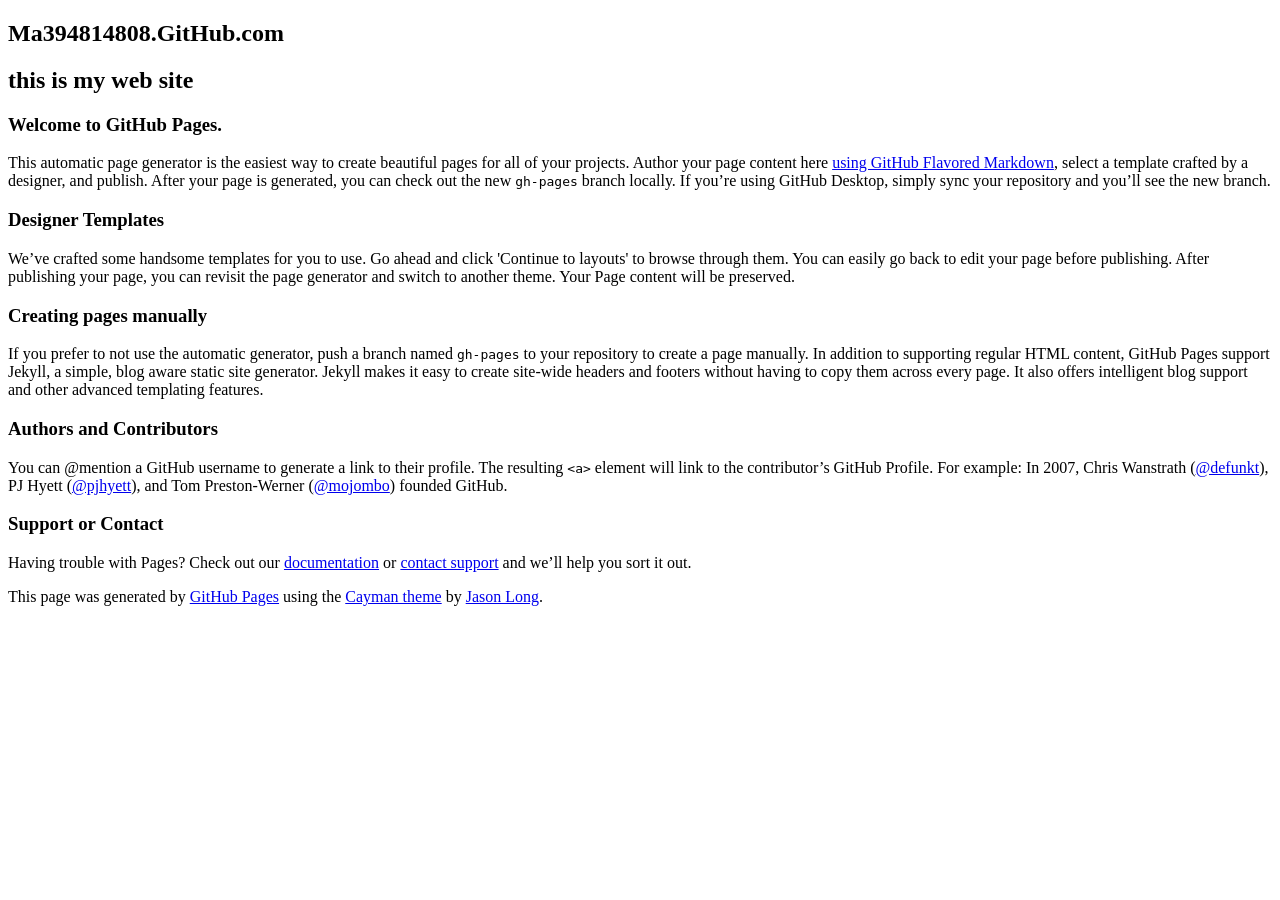
==== index.html @ d3d90aee "Replace master branch with page content via GitHub" ====
<!DOCTYPE html>
<html lang="en-us">
  <head>
    <meta charset="UTF-8">
    <title>Ma394814808.GitHub.com by ma394814808</title>
    <meta name="viewport" content="width=device-width, initial-scale=1">
    <link rel="stylesheet" type="text/css" href="stylesheets/normalize.css" media="screen">
    <link href='https://fonts.googleapis.com/css?family=Open+Sans:400,700' rel='stylesheet' type='text/css'>
    <link rel="stylesheet" type="text/css" href="stylesheets/stylesheet.css" media="screen">
    <link rel="stylesheet" type="text/css" href="stylesheets/github-light.css" media="screen">
  </head>
  <body>
    <section class="page-header">
      <h1 class="project-name">Ma394814808.GitHub.com</h1>
      <h2 class="project-tagline">this is my web site</h2>
    </section>

    <section class="main-content">
      <h3>
<a id="welcome-to-github-pages" class="anchor" href="#welcome-to-github-pages" aria-hidden="true"><span aria-hidden="true" class="octicon octicon-link"></span></a>Welcome to GitHub Pages.</h3>

<p>This automatic page generator is the easiest way to create beautiful pages for all of your projects. Author your page content here <a href="https://guides.github.com/features/mastering-markdown/">using GitHub Flavored Markdown</a>, select a template crafted by a designer, and publish. After your page is generated, you can check out the new <code>gh-pages</code> branch locally. If you’re using GitHub Desktop, simply sync your repository and you’ll see the new branch.</p>

<h3>
<a id="designer-templates" class="anchor" href="#designer-templates" aria-hidden="true"><span aria-hidden="true" class="octicon octicon-link"></span></a>Designer Templates</h3>

<p>We’ve crafted some handsome templates for you to use. Go ahead and click 'Continue to layouts' to browse through them. You can easily go back to edit your page before publishing. After publishing your page, you can revisit the page generator and switch to another theme. Your Page content will be preserved.</p>

<h3>
<a id="creating-pages-manually" class="anchor" href="#creating-pages-manually" aria-hidden="true"><span aria-hidden="true" class="octicon octicon-link"></span></a>Creating pages manually</h3>

<p>If you prefer to not use the automatic generator, push a branch named <code>gh-pages</code> to your repository to create a page manually. In addition to supporting regular HTML content, GitHub Pages support Jekyll, a simple, blog aware static site generator. Jekyll makes it easy to create site-wide headers and footers without having to copy them across every page. It also offers intelligent blog support and other advanced templating features.</p>

<h3>
<a id="authors-and-contributors" class="anchor" href="#authors-and-contributors" aria-hidden="true"><span aria-hidden="true" class="octicon octicon-link"></span></a>Authors and Contributors</h3>

<p>You can @mention a GitHub username to generate a link to their profile. The resulting <code>&lt;a&gt;</code> element will link to the contributor’s GitHub Profile. For example: In 2007, Chris Wanstrath (<a href="https://github.com/defunkt" class="user-mention">@defunkt</a>), PJ Hyett (<a href="https://github.com/pjhyett" class="user-mention">@pjhyett</a>), and Tom Preston-Werner (<a href="https://github.com/mojombo" class="user-mention">@mojombo</a>) founded GitHub.</p>

<h3>
<a id="support-or-contact" class="anchor" href="#support-or-contact" aria-hidden="true"><span aria-hidden="true" class="octicon octicon-link"></span></a>Support or Contact</h3>

<p>Having trouble with Pages? Check out our <a href="https://help.github.com/pages">documentation</a> or <a href="https://github.com/contact">contact support</a> and we’ll help you sort it out.</p>

      <footer class="site-footer">

        <span class="site-footer-credits">This page was generated by <a href="https://pages.github.com">GitHub Pages</a> using the <a href="https://github.com/jasonlong/cayman-theme">Cayman theme</a> by <a href="https://twitter.com/jasonlong">Jason Long</a>.</span>
      </footer>

    </section>

  
  </body>
</html>
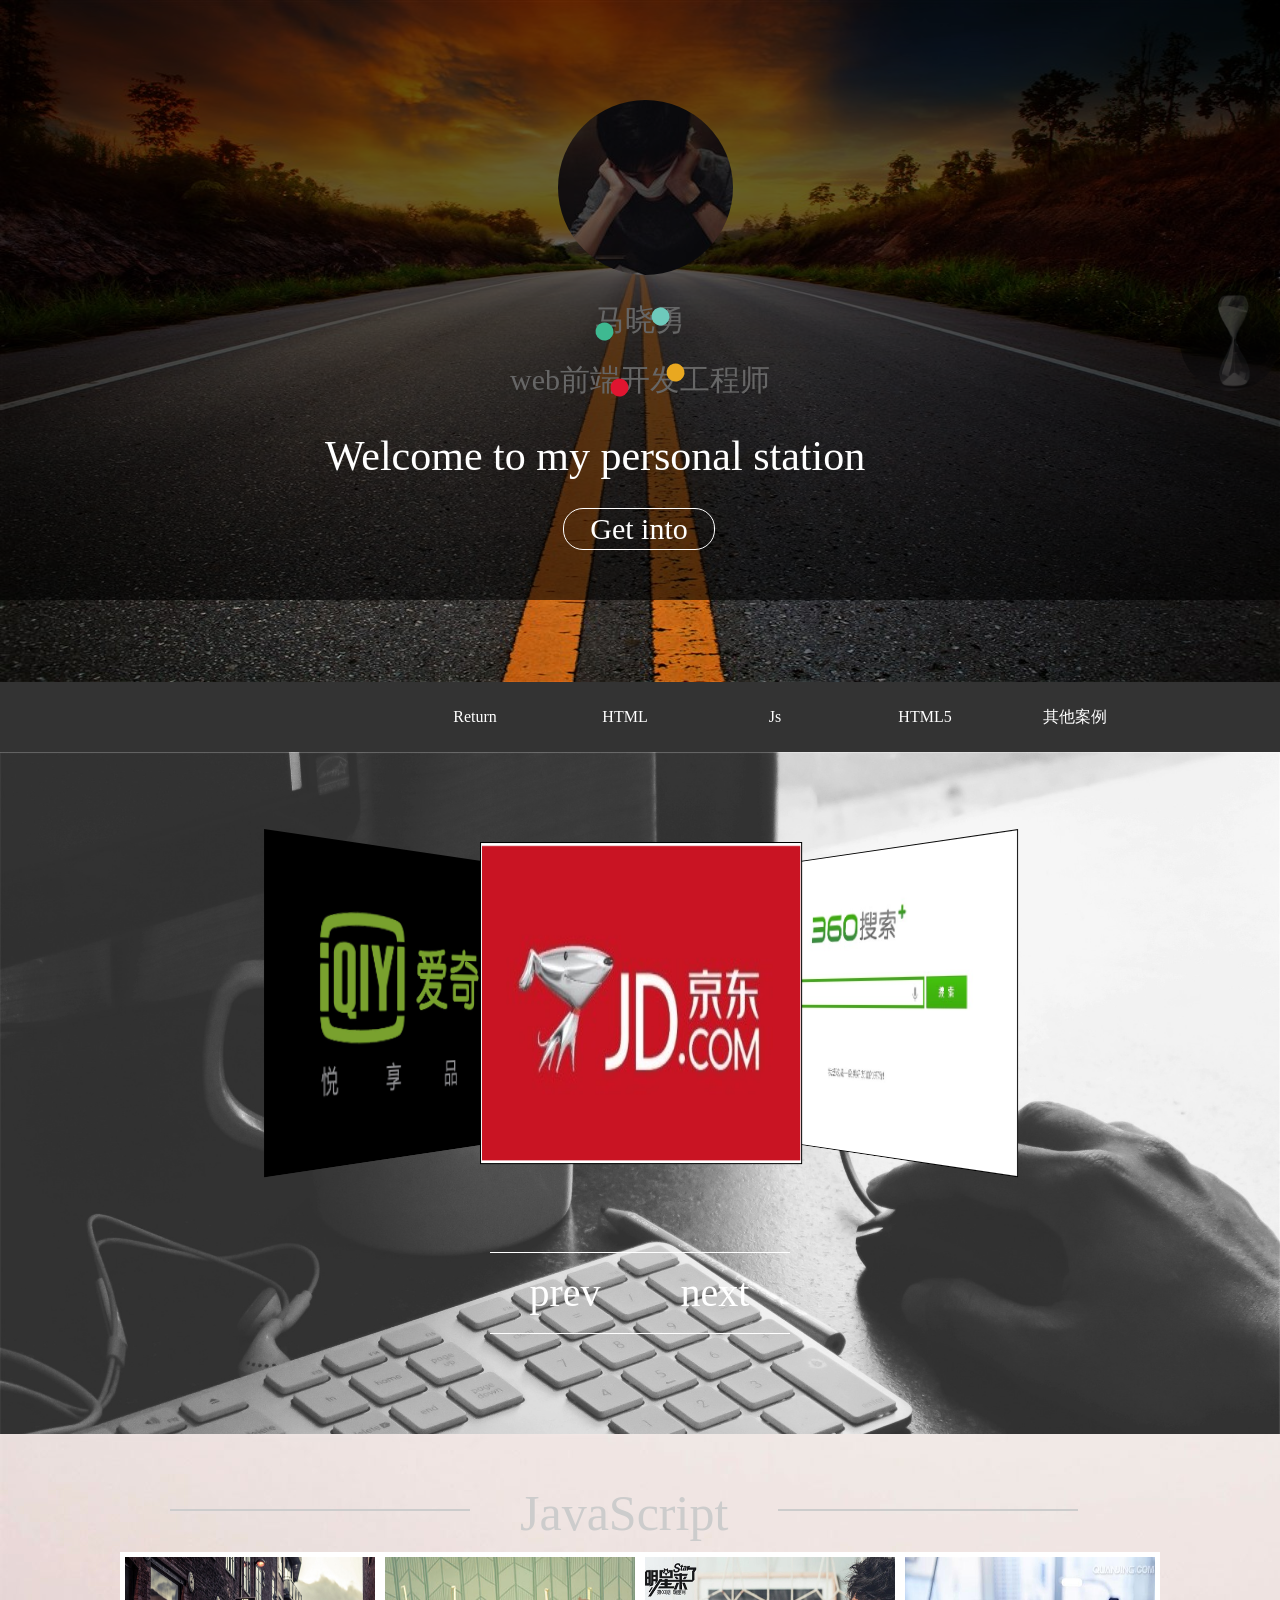
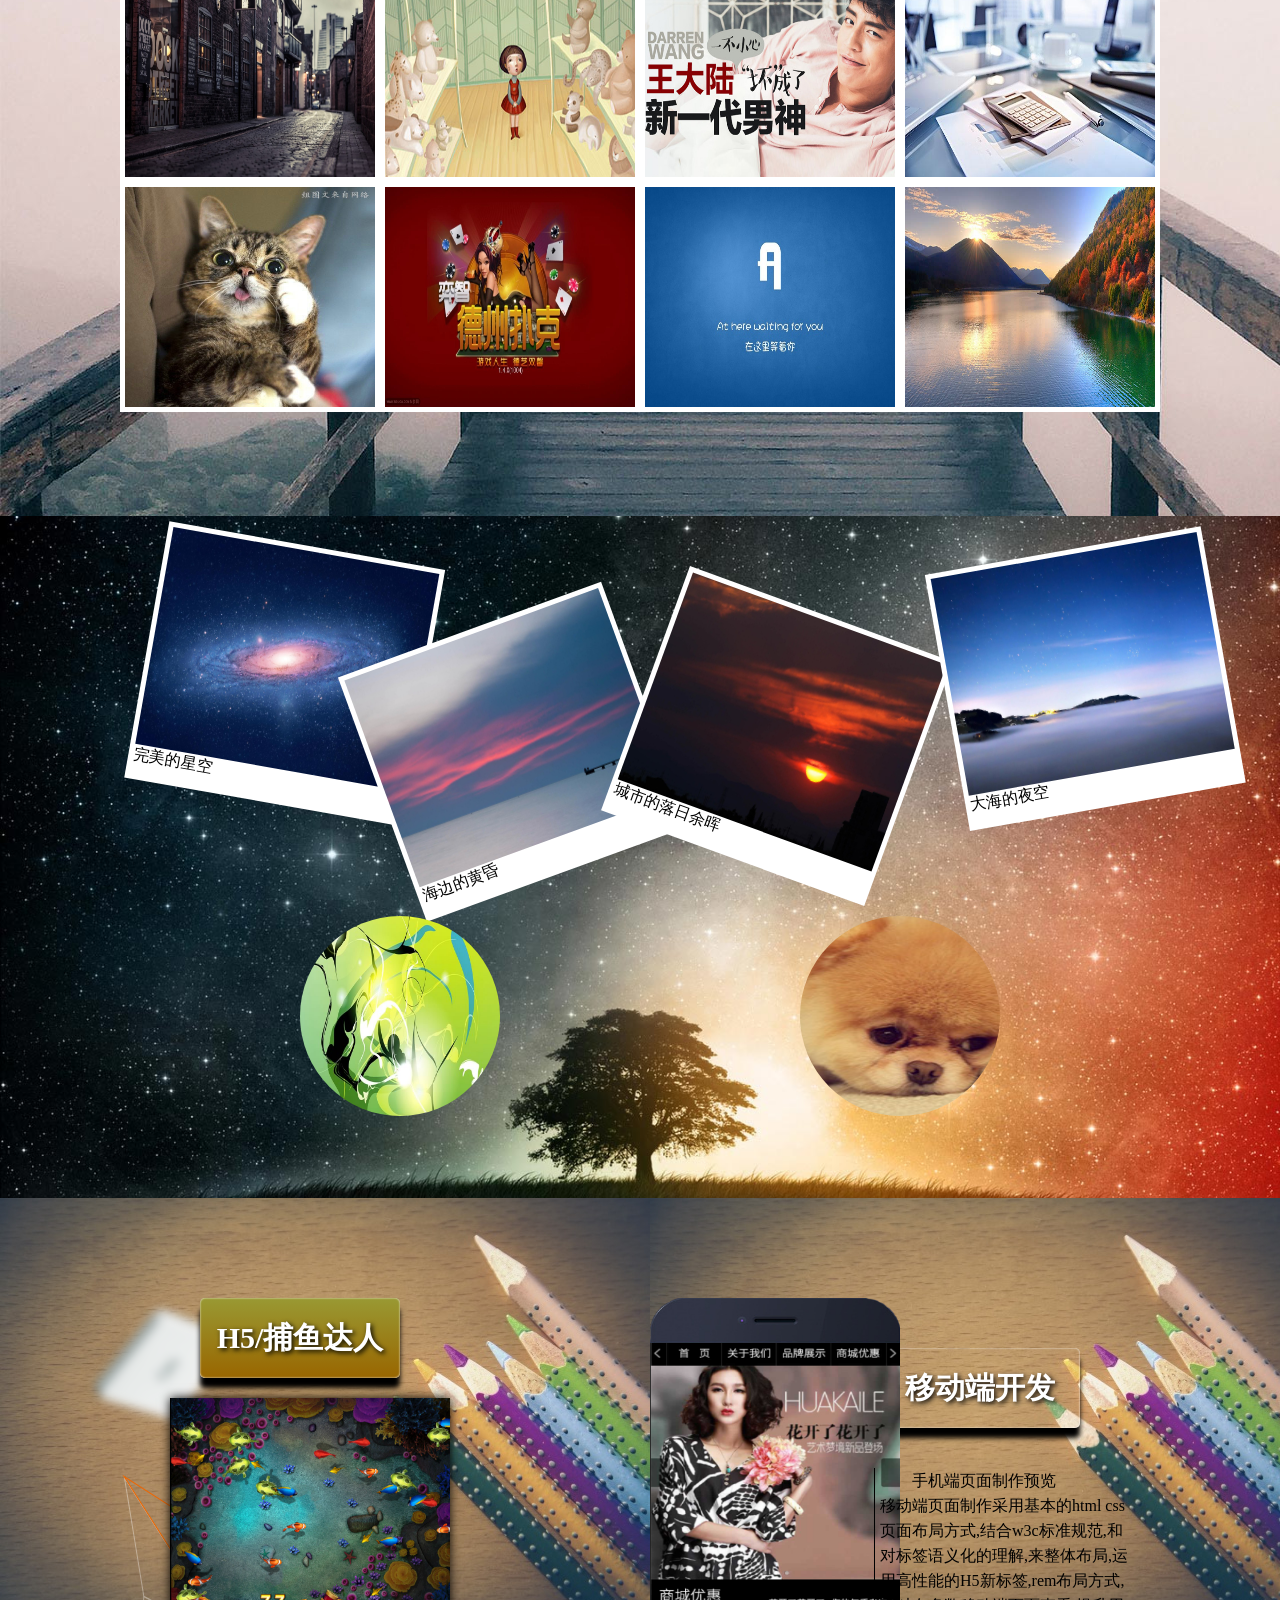
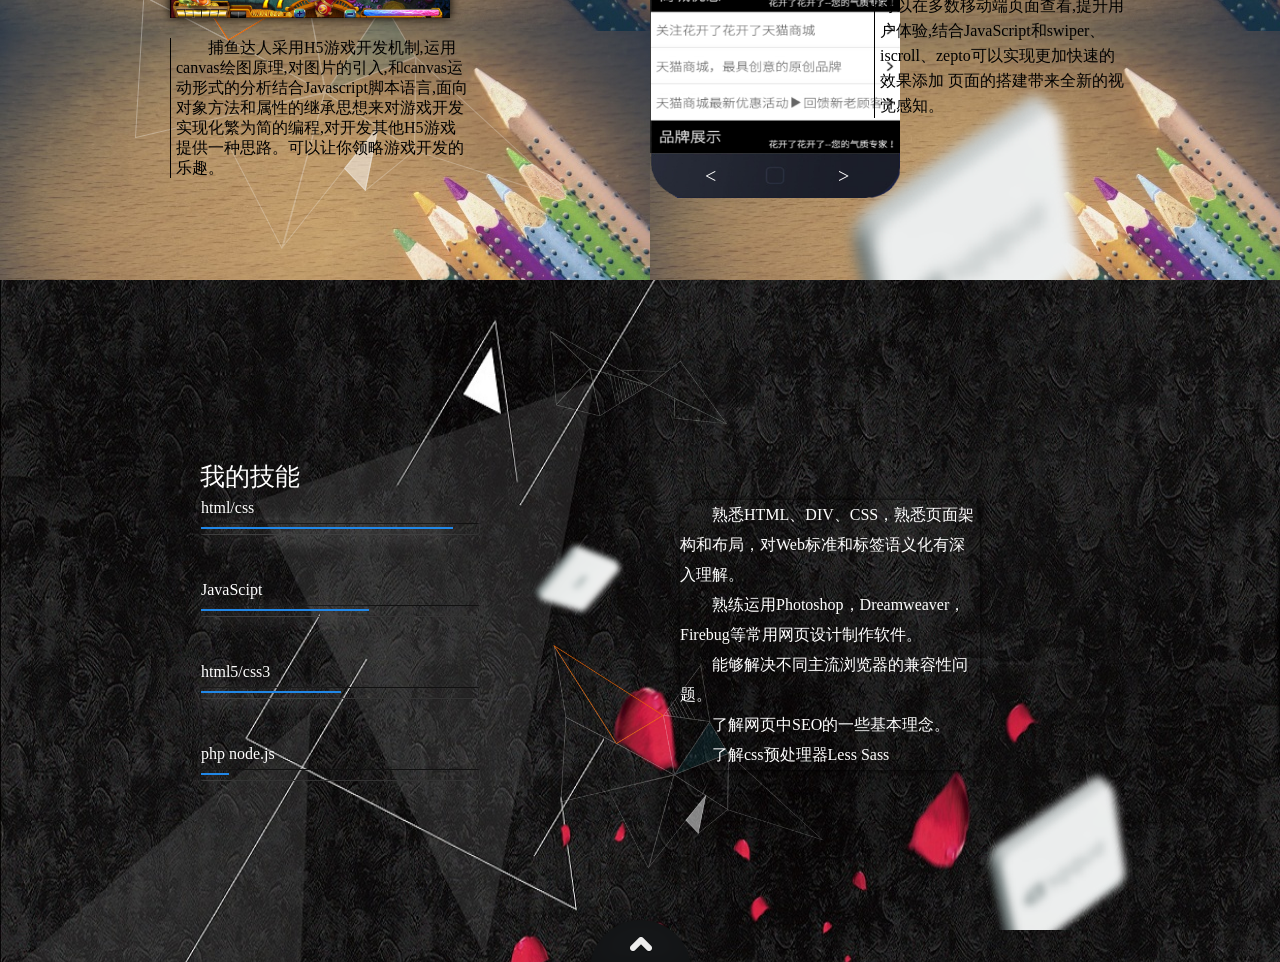
==== commit 451baa53: "index" ====
--- a/index.html
+++ b/index.html
@@ -1,53 +1,301 @@
-<!DOCTYPE html>
-<html lang="en-us">
-  <head>
-    <meta charset="UTF-8">
-    <title>Ma394814808.GitHub.com by ma394814808</title>
-    <meta name="viewport" content="width=device-width, initial-scale=1">
-    <link rel="stylesheet" type="text/css" href="stylesheets/normalize.css" media="screen">
-    <link href='https://fonts.googleapis.com/css?family=Open+Sans:400,700' rel='stylesheet' type='text/css'>
-    <link rel="stylesheet" type="text/css" href="stylesheets/stylesheet.css" media="screen">
-    <link rel="stylesheet" type="text/css" href="stylesheets/github-light.css" media="screen">
-  </head>
-  <body>
-    <section class="page-header">
-      <h1 class="project-name">Ma394814808.GitHub.com</h1>
-      <h2 class="project-tagline">this is my web site</h2>
-    </section>
+<!doctype html>
+<html lang="en">
+<head>
+	<meta charset="UTF-8">
+	<title>Document</title>
+	<link rel="stylesheet" type="text/css" href="css/base.css" />
+	<link rel="stylesheet" type="text/css" href="css/index.css" />
+	<link rel="stylesheet" href="css/animate.css" />
+	<script type="text/javascript" src="js/move.js"></script>
+	<script type="text/javascript" src="js/doMove.js"></script>
+	<script type="text/javascript" src="js/index.js"></script>
+</head>
+<body>
+	<div class="start" id="start">
+		<img src="img/1.jpg" alt="" style="z-index:3" />
+		<img src="img/2.jpg" alt="" style="z-index:2" />
+		<img src="img/3.jpg" alt="" style="z-index:1" />
+		<span class="head_pic animated bounce"></span>
+		<h2 class="name">马晓勇</h2>
+		<p class="jb">web前端开发工程师</p>
+		<div id="time_r">
+			<div id="time_btn"></div>
+			 <div id="tab" class="calendar">
+			    <ul>
+			        <li><h2>1</h2><p>JAN</p></li>
+			        <li><h2>2</h2><p>FER</p></li>
+			        <li><h2>3</h2><p>MAR</p></li>
+			        <li><h2>4</h2><p>APR</p></li>
+			        <li><h2>5</h2><p>MAY</p></li>
+			        <li><h2>6</h2><p>JUN</p></li>
+			        <li><h2>7</h2><p>JUL</p></li>
+			        <li><h2>8</h2><p>AUG</p></li>
+			        <li><h2>9</h2><p>SEP</p></li>
+			        <li><h2>10</h2><p>OCT</p></li>
+			        <li><h2>11</h2><p>NOV</p></li>
+			        <li><h2>12</h2><p>DEC</p></li>
+			    </ul>
+           </div>
+           <div class="clock">
+				<div class="hou"></div>
+				<div class="min"></div>
+				<div class="sec"></div>
+				<div class="cap"></div>
+				<p id="cl_p"></p>
+	      </div>
+		</div>
+	</div>
+	<div id="nav" style="z-index:998;">
+		<div class="nav_a clearfix">
+			<a href="javascript:;">Return</a>
+			<a href="javascript:;">HTML</a>
+			<a href="javascript:;">Js</a>
+			<a href="javascript:;">HTML5</a>
+			<a href="javascript:;">其他案例</a>
+			<a href="javascript:;">个人资料</a>
+		</div>
+	</div>
+	<div id="nav_item"></div>
+	<div class="content">
+		<div class="works">
+			<a href="demo/game/game.html" target="_blank" class="l2">
+				<img src="img/header_main.jpg" />
+				<span></span>
+				<em>游戏页面的简单制作</em>
+			</a>
+			<a href="demo/aiqiyi/aiqiyi.html" target="blank" class="l1">
+				<img src="img/aiqiyi.jpg" />
+				<span></span>
+				<em>爱奇艺静态页面的制作</em>
+			</a>
+			<a href="demo/jd/jd.html" target="blank" class="cur">
+				<img src="img/jd.jpg" />
+				<span></span>
+				<em>京东页面的简单制作</em>
+			</a>
+			<a href="demo/360/360.html"  target="blank" class="r1">
+				<img src="img/360.jpg" />
+				<span></span>
+				<em>360静态页面的制作</em>
+			</a>
+			<a href="demo/oppo/meili.html" target="blank" class="r2">
+				<img src="img/meilishuo.jpg" />
+				<span></span>
+				<em>美丽说页面的简单制作</em>
+			</a>
+			<a href="demo/oppo/oppo.html" target="blank">
+				<img src="img/oppo.jpg" />
+				<span></span>
+				<em>OPPO页面的制作</em>
+			</a>
+		</div>
+			<ul class="clearfix">
+				<li class="prev_btn fl">prev</li>
+			    <li class="next_btn fl">next</li>
+			</ul>
+	</div>
+	<div class="content2">
+		<div class="con_head clearfix">
+			<span class="con_sp1 fl"></span>
+			<span class="con_sp2 fl">JavaScript</span>
+			<span class="con_sp3 fl"></span>
+		</div>
+		<div class="through">
+			<a href="JavaScript/worksShow.html" class="th1" target="blank"><span>
+				<em>作品展览</em>
+			</span></a>
+			<a href="JavaScript/seamless.html" class="th2" target="blank"><span>
+				<em>无缝滚动</em>
+			</span></a>
+			<a href="JavaScript/shoufenq/accordion.html" class="th3" target="blank"><span>
+				<em>绚丽手风琴</em>
+			</span></a>
+			<a href="JavaScript/count.html" class="th4" target="blank"><span>
+				<em>漂亮的计算器</em>
+			</span></a>
+			<a href="JavaScript/distribute.html" class="th5" target="blank"><span>
+				<em>分布运动效果</em>
+			</span></a>
+			<a href="JavaScript/3D/demo.html" class="th6" target="blank"><span>
+				<em>3D图片旋转</em>
+			</span></a>
+			<a href="JavaScript/1.html" class="th7" target="blank"><span>
+				<em>图片上下绚丽运动</em>
+			</span></a>
+			<a href="JavaScript/block.html" class="th8" target="blank"><span>
+				<em>分块运动</em>
+			</span></a>
+		</div>
+	</div>
+	<div class="content3">
+		<div class="page_box">
+			<div class="page_son1 animated">
+				<img src="img/11.jpg" alt=""  title="点我看看" />
+				<p>完美的星空</p>
+			</div>
+			<div class="page_son2 animated">
+				<img src="img/12.jpg" alt="" title="点我看看" />
+				<p>海边的黄昏</p>
+			</div>
+			<div class="page_son3 animated">
+				<img src="img/13.jpg" alt="" title="点我看看" />
+				<p>城市的落日余晖</p>
+			</div>
+			<div class="page_son4 animated">
+				<img src="img/14.jpg" alt="" title="点我看看" />
+				<p>大海的夜空</p>
+			</div>
+				<a href="javascript:;" class="life">
+					<img src="img/life.jpg" alt="" />
+				</a>
+				<a href="javascript:;" class="animal">
+					<img src="img2/3.jpg" alt="" />
+				</a>
+			</div>
+			<div class="page_boxf">
+				<div class="box">
+					
+				</div>
+				<a href="javascript:;"><-</a>
+		   </div>
+		   <div class="page_boxb">
+				<ul>
+					<li><img src="img2/1.jpg" /></li>
+					<li><img src="img2/2.jpg" /></li>
+					<li><img src="img2/3.jpg" /></li>
+					<li><img src="img2/4.jpg" /></li>
+					<li><img src="img2/5.jpg" /></li>
+					<li><img src="img2/6.jpg" /></li>
+					<li><img src="img2/7.jpg" /></li>
+					<li><img src="img2/8.jpg" /></li>
+					<li><img src="img2/9.jpg" /></li>
+					<li><img src="img2/10.jpg" /></li>
+					<li><img src="img2/11.jpg" /></li>
+	          </ul>
+	          <a href="javascipt:;">返回</a>
+		   </div>
+		</div>
+		
+	<div class="content4">
+		<div class="spr">
+			<a href="javascript:;" class="play">H5/捕鱼达人</a>
+			<a href="fish/fish.html" class="fish" title="点击查看" target="blank"><img src="img/58.png" alt="" class="fish_pic" /></a>
+			<div class="fish_font">
+				<p>捕鱼达人采用H5游戏开发机制,运用canvas绘图原理,对图片的引入,和canvas运动形式的分析结合Javascript脚本语言,面向对象方法和属性的继承思想来对游戏开发实现化繁为简的编程,对开发其他H5游戏提供一种思路。可以让你领略游戏开发的乐趣。</p>
+			</div>
+			<a href="javascript:;" class="move">移动端开发</a>
+			<div class="phone">
+				<ul class="phone_ul clearfix" id="phone_ul">
+					<li><img src="img/m6.png" /></li>
+					<li><img src="img/m5.png" /></li>
+					<li><img src="img/m1.png" /></li>
+					<li><img src="img/m4.png" /></li>
+					<li><img src="img/m3.png" /></li>
+					<li><img src="img/m2.png" /></li>
+					<li><img src="img/m6.png" /></li>
+					<li><img src="img/m5.png" /></li>
+				</ul>
+				<i class="i1" id="i1"><</i>
+				<i class="i2" id="i2">></i>
+			</div>
+			<div class="phone_font">
+				<p>
+					手机端页面制作预览<br/>
+					移动端页面制作采用基本的html css页面布局方式,结合w3c标准规范,和对标签语义化的理解,来整体布局,运用高性能的H5新标签,rem布局方式,可以在多数移动端页面查看,提升用户体验,结合JavaScript和swiper、iscroll、zepto可以实现更加快速的效果添加 页面的搭建带来全新的视觉感知。
+				</p>
+			</div>
+		</div>
+	</div>
+	<div class="content5">
+		<div class="skill">
+			<h2>我的技能</h2>
+			<ul class="skill_ul">
+				<li>
+					<em>html/css</em>
+					<span></span>
+				</li>
+				<li>
+					<em>JavaScipt</em>
+					<span></span>
+				</li>
+				<li>
+					<em>html5/css3</em>
+					<span></span>
+				</li>
+				<li>
+					<em>php node.js</em>
+					<span></span>
+				</li>
+			</ul>
+		</div>
+		<div class="bj"></div>
+		<div class="txtCon">
+			<p>熟悉HTML、DIV、CSS，熟悉页面架构和布局，对Web标准和标签语义化有深入理解。</p>
+			<p>熟练运用Photoshop，Dreamweaver，Firebug等常用网页设计制作软件。</p>
+			<p>能够解决不同主流浏览器的兼容性问题。</p>
+			<p>了解网页中SEO的一些基本理念。</p>
+			<p>了解css预处理器Less Sass</p>
+		</div>
 
-    <section class="main-content">
-      <h3>
-<a id="welcome-to-github-pages" class="anchor" href="#welcome-to-github-pages" aria-hidden="true"><span aria-hidden="true" class="octicon octicon-link"></span></a>Welcome to GitHub Pages.</h3>
-
-<p>This automatic page generator is the easiest way to create beautiful pages for all of your projects. Author your page content here <a href="https://guides.github.com/features/mastering-markdown/">using GitHub Flavored Markdown</a>, select a template crafted by a designer, and publish. After your page is generated, you can check out the new <code>gh-pages</code> branch locally. If you’re using GitHub Desktop, simply sync your repository and you’ll see the new branch.</p>
-
-<h3>
-<a id="designer-templates" class="anchor" href="#designer-templates" aria-hidden="true"><span aria-hidden="true" class="octicon octicon-link"></span></a>Designer Templates</h3>
-
-<p>We’ve crafted some handsome templates for you to use. Go ahead and click 'Continue to layouts' to browse through them. You can easily go back to edit your page before publishing. After publishing your page, you can revisit the page generator and switch to another theme. Your Page content will be preserved.</p>
-
-<h3>
-<a id="creating-pages-manually" class="anchor" href="#creating-pages-manually" aria-hidden="true"><span aria-hidden="true" class="octicon octicon-link"></span></a>Creating pages manually</h3>
-
-<p>If you prefer to not use the automatic generator, push a branch named <code>gh-pages</code> to your repository to create a page manually. In addition to supporting regular HTML content, GitHub Pages support Jekyll, a simple, blog aware static site generator. Jekyll makes it easy to create site-wide headers and footers without having to copy them across every page. It also offers intelligent blog support and other advanced templating features.</p>
-
-<h3>
-<a id="authors-and-contributors" class="anchor" href="#authors-and-contributors" aria-hidden="true"><span aria-hidden="true" class="octicon octicon-link"></span></a>Authors and Contributors</h3>
-
-<p>You can @mention a GitHub username to generate a link to their profile. The resulting <code>&lt;a&gt;</code> element will link to the contributor’s GitHub Profile. For example: In 2007, Chris Wanstrath (<a href="https://github.com/defunkt" class="user-mention">@defunkt</a>), PJ Hyett (<a href="https://github.com/pjhyett" class="user-mention">@pjhyett</a>), and Tom Preston-Werner (<a href="https://github.com/mojombo" class="user-mention">@mojombo</a>) founded GitHub.</p>
-
-<h3>
-<a id="support-or-contact" class="anchor" href="#support-or-contact" aria-hidden="true"><span aria-hidden="true" class="octicon octicon-link"></span></a>Support or Contact</h3>
-
-<p>Having trouble with Pages? Check out our <a href="https://help.github.com/pages">documentation</a> or <a href="https://github.com/contact">contact support</a> and we’ll help you sort it out.</p>
-
-      <footer class="site-footer">
-
-        <span class="site-footer-credits">This page was generated by <a href="https://pages.github.com">GitHub Pages</a> using the <a href="https://github.com/jasonlong/cayman-theme">Cayman theme</a> by <a href="https://twitter.com/jasonlong">Jason Long</a>.</span>
-      </footer>
-
-    </section>
-
-  
-  </body>
-</html>
+		<div class="txtCon2"> 
+			<p>熟练掌握JavaScript语言特性,能够熟练使用Js进行编程,熟悉面向对象思想,对mvc表现、数据、控制思想熟练掌握,了解JavaScript设计模式。</p>
+			<p>
+				熟练使用jQuery库,并能够对其特性和应用有深入的了解。
+			</p>
+			<p>
+				熟练应用Ajax、Jsonp完成服务器数据交互,和DOM事件处理机制。
+			</p>
+			<p>熟悉AngularJS,了解vue、react等框架。</p>
+			<p>熟悉正则校验。</p>
+			<p>熟练使用cookie,还有sea.js/require.js模块化工具</p>
+		</div> 
+			 <div class="txtCon3">
+				   	<p>熟练掌握html5/css3的新特性能够完成网页制作特效。</p>
+				   	<p>能够完成H5中音频和视屏的嵌入方法。</p>
+				   	<p>熟悉canvas svg等</p>
+				   	<p>能够完成移动端网页制作,和swiper、iscroll插件的运用</p>
+			</div>
+			<div class="txtCon4">
+				 <p>了解php,mysql数据库数据的存储,node.js服务器环境的的搭建等应用。</p>
+			</div>
+			<div class="info_box" id="info_box">
+				<div id="info_btn">
+					<img src="img/info.png" />
+				</div>
+				<h2>个人信息/Personal Information</h2>
+			<div class="foot_info clearfix">
+				<div class="info_left fl">
+					<p>姓名：马晓勇</p>
+					<p>学历：本科</p>
+					<p>工作经历：2015.11-2016.11</p>
+					<p>地址：大兴区亦庄</p>
+				</div>
+				<span class="line fl"></span>
+				<div class="info_cen fl">
+					<p>掌握技能：html css Js等</p>
+					<p>联系方式:</p>
+					<p>电话：17770879914</p>
+					<p>邮箱：17770879914@163.com</p>
+				</div>
+				<span class="line1 fl"></span>
+				<div class="info_right fl">
+					<p>如果您对我感兴趣,联系我</p>
+					<img src="img/2w.jpg"  class="in_pic" />
+				</div>
+			</div>
+		</div>	
+	</div> 
+	<div id="shadow">
+		<div class="sd_box">
+		</div>
+		<p class="wel">Welcome to my personal station</p>
+		<span id="in_btn">Get into</span>
+		<div class="load">
+			<span class="load_sp"></span>
+			<span class="load_sp2"></span>
+			<span class="load_sp3"></span>
+			<span class="load_sp4"></span>
+		</div>
+	</div>
+</body>
+</html>
--- a/css/base.css
+++ b/css/base.css
@@ -0,0 +1,34 @@
+	*{margin:0; padding:0;font-size:12px;}
+	h1,h2,h3,h4,h5,h6{font-weight:normal;}
+	a{text-decoration:none; color:#666;}
+	a img{border:0;}
+	img{ display:block;}
+	ul,ol,dl,dt,dd{margin:0; padding:0;}
+	li{list-style:none;}
+	i,em{font-style:normal;}
+	b,strong{font-weight:normal;}
+	.clearfix:after{ display:block; content:''; clear:both;}
+	.clearfix{ zoom:1;}
+	.fl{ float:left;}
+	.fr{ float:right;}
+	
+	input,textarea{ outline:none;}
+	
+	
+	
+	
+	
+	
+	
+	
+	
+	
+	
+	
+	
+	
+	
+	
+	
+	
+	
--- a/css/index.css
+++ b/css/index.css
@@ -0,0 +1,426 @@
+.start{ width:100%; height: 682px; position: relative; overflow: hidden;}
+.start img{ width: 100%; height: 682px; position: absolute; left: 0; top: 0;}
+.head_pic{ width: 175px; height: 175px; background: url(../img/tx.jpg); no-repeat; position: absolute; left: 50%; top: 100px; margin-left:-82px; z-index: 4; border-radius: 50%;}
+.start .name{ width: 100px; text-align: center; position: absolute; left:50%; top:300px; margin-left: -50px; font-size: 30px; z-index: 11; color: #fff;}
+.start .jb{ width: 300px; text-align: center; position: absolute; left:50%; margin-left: -150px; font-size: 30px; top:360px; z-index: 10;  color: #fff;}
+#nav{ width: 100%; height: 70px; background: #333;}
+#nav_item{ width: 100%; height: 70px; display: none; background: #333;}
+.content{ width:100%; height: 582px; background: url(../img/cover.jpg) no-repeat; background-size: 100%; padding-top:100px; position: relative;}
+.content2{ width: 100%; height: 632px; background:url(../img/hero-2.jpg); padding-top:50px;}
+.content3{ width: 100%; height: 682px; position: relative;  transform:perspective(800px) rotateY(0deg);
+        transform-style:preserve-3d;}
+.content4{ width: 100%; height: 682px; background:url(../img/4.jpg); position: relative;}
+.content5{ width: 100%; height: 682px; background:url(../img/foot.jpg); background-size: 100%; position: relative; overflow: hidden;}
+#nav .nav_a a{ width: 150px; height: 100%; font-size: 16px; text-align: center; line-height: 70px; float: left; color:#fff;}
+#nav .nav_a a:hover{ color: #f35; text-decoration: underline; background: rgba(0,0,0,0.1);}
+.nav_a{ margin-left: 400px;}
+#time_r{ width: 0; height: 682px; position: absolute;right: 0;top: 0; background: #333; z-index: 6;}
+#time_btn{ width:100px; height: 100px; background: url(../img/sl.jpg) no-repeat; position: absolute; left:-100px; top: 50%; margin-top: -50px; background-size: 100%; border-radius: 50%; opacity: 0.5;}
+.calendar { width: 210px; margin: 50px auto 0; padding: 10px 10px 20px 20px; background: #eae9e9; display: none;}
+.calendar ul { width: 210px; overflow: hidden; padding-bottom: 10px; }
+.calendar li { float: left; width: 58px; height: 54px; margin: 10px 10px 0 0; border: 1px solid #fff; background: #424242; color: #fff; text-align: center; cursor: pointer; }
+.calendar li h2 { font-size: 20px; padding-top: 5px; }
+.calendar li p { font-size: 14px; }
+
+.calendar .active { border: 1px solid #424242; background: #fff; color: #e84a7e; }
+.calendar .active p { font-weight: bold; }
+.clock{ width:250px; height:250px; border:3px solid #fff; border-radius:50%; position:absolute; left:10px; bottom:40px; background:-webkit-radial-gradient(#fff,#333); background:radial-gradient(#fff,#333); -ms-radial-gradient(#fff,#333); display: none;}
+.hou{ 
+	width:6px; height:60px; background:#000; border-radius: 50% 50% 0 0;position:absolute; left:50%;top:65px; margin-left:-4px; -webkit-transform-origin:bottom; transform-origin:bottom;}
+.min{ width:4px;height:80px; background:#000; border-radius: 50% 50% 0 0; position:absolute; left:50%; top:45px; margin-left:-2px; -webkit-transform-origin:bottom; transform-origin:bottom;}
+.sec{ width:2px; height:120px; background:red; border-radius:50% 50% 0 0; position:absolute; left:50%; top:25px; margin-left:-1px; -webkit-transform-origin:1px 100px; transform-origin:1px 100px;}
+.clock span{ position:absolute;left:50%;top:0;width:2px;height:4px;background:#000;margin-left:-2px;-webkit-transform-origin:center 125px; transform-origin:center 125px;
+}
+.clock span.big_scale{ width:4px; margin-left:-2px; height:10px;}
+.big_scale i{ position:absolute; left:50%; top:20px; width:30px; margin-left:-15px; text-align:center; font-size: 16px;}
+.cap{ width:10px; height:10px; background:red; position:absolute; left:50%; top:50%; margin-left:-5px; margin-top:-5px; border-radius:50%;}
+#cl_p{position: absolute;left:70px; top:145px; font-size:12px; font-family: '微软雅黑';}
+#shadow{ width:100%; height: 600px;position: fixed; left:0; top: 0; z-index: 999;}
+.sd_box{ width:100%; height: 600px; position: absolute;left: 0; top: 0; opacity:0.6; background: #000;}
+.wel{position: absolute; left:50%; bottom: 120px; color:#fff; margin-left: -315px; font-size: 42px; font-family: cursive;}
+#in_btn{ width:150px; height: 40px; font-size:30px; border: 1px solid #fff; position: absolute; left:50%; bottom: 50px; color:#fff; text-align: center; line-height: 40px; margin-left: -77px; border-radius: 20px; cursor:pointer;}
+#in_btn:hover{ background: #fff; color:#000;}
+.load{ width:96px;height: 96px; position: absolute; left:50%; bottom:200px; -webkit-transform:rotate(-15deg); transform:rotate(-15deg); margin-left: -48px;}
+@-webkit-keyframes demo{
+	0%{top: 0;bottom: auto;height: 18px;}
+	33%{top: 0;bottom: auto; height: 96px;}
+	34%{top: auto; bottom: 0; height: 96px;}
+    66%{top: auto; bottom: 0; height: 18px;}
+    100%{top: auto; bottom: 78px; height: 18px;}
+	
+}
+@keyframes demo{
+	0%{top: 0;bottom: auto;height: 18px;}
+	33%{top: 0;bottom: auto; height: 96px;}
+	34%{top: auto; bottom: 0; height: 96px;}
+    66%{top: auto; bottom: 0; height: 18px;}
+    100%{top: auto; bottom: 78px; height: 18px;}
+	
+}
+@-webkit-keyframes demo2{
+	0%{right: 0;left: auto;width: 18px;}
+	33%{right: 0; left: auto; width: 96px;}
+	34%{right: auto;left: 0; width: 96px;}
+    66%{right: auto;left: 0; width: 18px;}
+    100%{right: auto;left: 78px; width: 18px;}
+	
+}
+@keyframes demo2{
+	0%{right: 0;left: auto;width: 18px;}
+	33%{right: 0; left: auto; width: 96px;}
+	34%{right: auto;left: 0; width: 96px;}
+    66%{right: auto;left: 0; width: 18px;}
+    100%{right: auto;left: 78px; width: 18px;}
+	
+}
+@-webkit-keyframes demo3{
+    0%{bottom: 0;top: auto; height: 18px;}
+	33%{bottom: 0;top: auto; height: 96px;}
+	34%{bottom: auto;top: 0; height: 96px;}
+    66%{bottom: auto;top: 0; height: 18px;}
+    100%{bottom: auto;top:78px; height:18px;}
+}
+@keyframes demo3{
+    0%{bottom: 0;top: auto; height: 18px;}
+	33%{bottom: 0;top: auto; height: 96px;}
+	34%{bottom: auto;top: 0; height: 96px;}
+    66%{bottom: auto;top: 0; height: 18px;}
+    100%{bottom: auto;top:78px; height:18px;}
+}
+@-webkit-keyframes demo4{
+	 0%{left: 0; right: auto;width: 18px;}
+	33%{left: 0; right: auto; width: 96px;}
+	34%{left: auto; right: 0;width: 96px;}
+    66%{left: auto; right: 0;width: 18px;}
+    100%{left: auto; right: 78px; width: 18px;}
+}
+@keyframes demo4{
+	 0%{left: 0; right: auto;width: 18px;}
+	33%{left: 0; right: auto; width: 96px;}
+	34%{left: auto; right: 0;width: 96px;}
+    66%{left: auto; right: 0;width: 18px;}
+    100%{left: auto; right: 78px; width: 18px;}
+}
+
+.load .load_sp{ width:18px; height: 18px; background: #3eb991; position: absolute; left:10px; top:10px; border-radius: 9px; animation:demo 2s infinite;}
+.load .load_sp2{ width:18px; height: 18px; background: #6ecabc; position: absolute; right:10px; top:10px; border-radius: 9px; animation:demo2 2s infinite;}
+.load .load_sp3{ width:18px; height: 18px; background: #e9a820; position: absolute; right:10px; bottom:10px; border-radius: 9px; animation:demo3 2s infinite;}
+.load .load_sp4{ width:18px; height: 18px; background: #e01530; position: absolute; left:10px; bottom:10px; border-radius: 9px; animation:demo4 2s infinite;}
+.works{ width:300px; height:300px; margin:0 auto; position:relative; -webkit-transform-style:preserve-3d; transform-style:preserve-3d; perspective:800px; _background: red;}
+.works a{ position:absolute;top:0; left:0; width:100%;height:100%;background:#399;border:1px solid #000; opacity:0;}
+.works a img{ width:100%; height: 100%;}
+.l2{
+	opacity:0;
+	-webkit-transform: translate(-280px,0) rotateY(45deg);
+	transform: translate(-280px,0) rotateY(45deg);
+	z-index:30;
+}
+.works .l1{
+	opacity:1;
+	-webkit-transform: translate(-220px,0) rotateY(45deg);
+	transform: translate(-220px,0) rotateY(45deg);
+	z-index:40;
+}
+.works .cur{ 
+	opacity:1;
+	-webkit-transform:translateZ(50px);
+	-transform:translateZ(50px);
+	z-index:50;
+}
+.works .r1{
+	opacity:1;
+	-webkit-transform: translate(220px,0) rotateY(-45deg);
+	transform: translate(220px,0) rotateY(-45deg);
+	z-index:40;
+}
+.works .r2{
+	opacity:0;
+	-webkit-transform: translate(280px,0) rotateY(-45deg);
+	transform: translate(280px,0) rotateY(-45deg);
+	z-index:30;
+}
+.content ul{ width:300px; height:80px;position: absolute; left:50%; bottom: 100px; margin-left: -150px; border-top: 1px solid #fff; border-bottom: 1px solid #fff; cursor: pointer;}
+.content ul li{ width:150px; height: 80px; text-align: center; line-height: 80px; color:#fff; font-size: 40px; cursor: pointer;}
+.works a span{ width: 100%; height: 50px; background: #000; position: absolute; left:0; bottom: 0; color: #fff; opacity: 0.7; display: none;}
+.works em{ color:#fff; position: absolute;left:0; bottom: 15px; font-size: 16px; display: none;}
+.works a:hover span{ display: block;}
+.works a:hover em{ display: block;}
+.through{ width:1040px; margin:0 auto; overflow: hidden; background: #fff;}
+.through a{ width: 250px; height: 220px; float: left; background: #ccc; margin: 5px; overflow: hidden; position: relative;} 
+.through a span{ position: absolute; left:-250px; top:0; width: 100%; height: 100%; background: rgba(0,0,0,0.7);}
+.through a span em{ width:100%; height: 100%; font-size: 20px; color: #fff; position: absolute; left:0; top:0; text-align: center; line-height: 220px;}
+.through .th1{ background: url(../img/139.jpg) no-repeat; background-size: 100% 100%;}
+.through .th2{ background: url(../img/img05.jpg) no-repeat; background-size: 100% 100%;}
+.through .th3{ background: url(../img/0.jpg) no-repeat; background-size: 100% 100%;}
+.through .th4{ background: url(../img/jsq.jpg) no-repeat; background-size: 100% 100%;}
+.through .th5{ background: url(../img/100.jpg) no-repeat; background-size: 100% 100%;}
+.through .th6{ background: url(../img/dz.jpg) no-repeat; background-size: 100% 100%;}
+.through .th7{ background:url(../JavaScript/img4/0.jpg) no-repeat; background-size: 100% 100%;}
+.through .th8{ background:url(../JavaScript/img/0.jpg) no-repeat; background-size: 100% 100%;}
+.con_head{ width:1040px; margin:0 auto 10px auto;}
+.con_head .con_sp1{ width:300px; height: 2px; background: #ccc; margin-top: 25px; margin-left:50px; margin-right: 50px;}
+.con_head .con_sp2{  color:#ccc; font-size: 50px; margin-right: 50px}
+.con_head .con_sp3{ width:300px; height: 2px; background: #ccc; margin-top: 25px;}
+.page_box{ width: 100%; height: 100%; position: absolute; left:0; top: 0; z-index: 20;  background:url(../img/bg1.jpg) no-repeat; background-size: 100%;  backface-visibility: hidden;}
+.page_box div{ width: 270px; height: 255px; padding:5px 5px 0 5px; background:#fff;}
+.page_box div img{ width:270px; height: 220px;}
+.page_box div p{ font-size: 16px;}
+.page_box .page_son1{ position: absolute; left:120px; top:50px; transform-origin: right bottom; -webkit-transform: rotate(10deg)}
+.page_box .page_son2{ position: absolute; left:410px; top:50px; transform-origin: right bottom; -webkit-transform: rotate(-20deg)}
+.page_box .page_son3{ position: absolute; left:690px; top:50px;     transform-origin: left top; -webkit-transform: rotate(20deg)}
+.page_box .page_son4{ position: absolute; left:970px; top:55px; transform-origin: left bottom; -webkit-transform: rotate(-10deg)}
+.life{ width:200px; height: 200px; position: absolute; left:300px; top:400px; border-radius: 50%; overflow: hidden;}
+.life img{ width: 100%; height: 100%;}
+.animal{ width:200px; height: 200px; position: absolute; left:800px; top:400px; border-radius: 50%; overflow: hidden;}
+.animal img{ width: 100%; height: 100%;}
+.page_boxf{ width:100%; height: 100%; background: url(../img/work_1.jpg) repeat; position: absolute; left:0; top:0; z-index: 19;  transform:scale(-1,1); overflow: hidden; 
+
+}
+.page_boxb{ width:100%; height: 100%; background:#000; position: absolute; left:0; top:0; transform:scale(-1,1); overflow: hidden;}
+.page_boxb ul{  width:133px; height:200px; -webkit-transform-style:preserve-3d; -webkit-transform: perspective(800px) rotateY(0deg) rotateX(0deg); transform-style:preserve-3d; transform: perspective(800px) rotateY(0deg) rotateX(0deg); position:absolute; left:50%; top:200px; margin-left:-66px;}
+.page_boxb ul li{ position:absolute; top:0; left:0; width:100%; height:100%; border-radius:20px; box-shadow:0px 0px 20px #fff; overflow:hidden; -webkit-transform: rotateY(0deg) translateZ(0px); transform: rotateY(0deg) translateZ(0px);}
+.page_boxb ul li img{ width:100%; height: 100%;}
+.page_boxf .box{ width:700px; height:400px; position: absolute; left:50%; top:100px; margin-left: -350px;}
+.box .on{ position:absolute; background:url(../img3/1.jpg) no-repeat; -webkit-transform: perspective(800px) translate(0,0) rotateY(0deg) rotateX(0deg);  transform: perspective(800px) translate(0,0) rotateY(0deg) rotateX(0deg);}
+.page_boxf a{ width:50px; height:80px; background: #000; color:#fff; font-size: 50px; text-align: center; line-height: 80px; opacity: 0.5; position: absolute; left:150px; top:50%; margin-top: -40px; border-radius: 10px;}
+.page_boxb a{ width:30px; height:60px; color:#fff;position: absolute; left:100px; top:50%; margin-top: -30px; text-align: center; line-height: 60px; font-size: 20px;}
+.content4 .spr{ width:100%; height:100%; position: absolute; left:0; top:0; background: url(../img/touches2.png) no-repeat 0 -250px;}
+.spr .play{position:absolute;
+	left:200px; top:100px;
+	text-decoration:none;
+	width:200px;height:80px;
+	text-align:center;
+	line-height:80px;
+	background: -webkit-linear-gradient(rgb(153,153,51),rgb(153,102,0));
+	font-size:30px;
+	color:#fff;
+	font-family:微软雅黑;
+	font-weight:bold;
+	border-radius:5px;
+	box-shadow: inset 0 0 2px #fff, 0 10px 5px #000;
+	text-shadow: 2px 2px 5px #000;
+	-webkit-transition:.3s all ease;
+}
+.spr .play:hover{
+	box-shadow: inset 0 0 20px #fff, 0 10px 5px #000;
+}
+.spr .play:active{
+	box-shadow: inset 0 0 2px #fff, 0 2px 5px #000;
+	text-shadow: 0px 0px 0px #000;
+	top:108px;
+}
+.spr .fish{ width:280px; height: 220px; position: absolute; left:170px; top:200px;}
+.spr .fish_pic{ width:280px; height: 220px; box-shadow: 0 0 10px black;}
+.spr .fish_font{ width:295px; border-left:1px solid #000; padding-left: 5px; position: absolute; left:170px; top:440px;}
+.spr .fish_font p{ font-size: 16px; line-height: 20px; text-indent: 2em;}
+.spr .move{ position:absolute;
+	right:200px; top:150px;
+	text-decoration:none;
+	width:200px;height:80px;
+	text-align:center;
+	line-height:80px;
+	font-size:30px;
+	color:#fff;
+	font-family:微软雅黑;
+	font-weight:bold;
+	border-radius:5px;
+	box-shadow: inset 0 0 2px #fff, 0 10px 5px #000;
+	text-shadow: 2px 2px 5px #000;
+	-webkit-transition:.3s all ease;}
+.spr .move:hover{
+	box-shadow: inset 0 0 20px #fff, 0 10px 5px #000;
+}
+.spr .move:active{
+	box-shadow: inset 0 0 2px #fff, 0 2px 5px #000;
+	text-shadow: 0px 0px 0px #000;
+	top:158px;
+}
+.spr .phone{ width:250px;
+			height: 500px;
+			position: absolute;
+			left:650px;
+			top:100px;
+			background: url(../img/99.png) no-repeat;
+			background-size: 100% 100%;
+			overflow: hidden;
+}
+.phone .i1{ position: absolute; 
+	        color:#fff;
+	        left:55px; 
+	        bottom: 10px;
+	        font-size: 20px;
+	        width:20px;
+
+	    }
+.phone .i2{ position: absolute; 
+	        color:#fff;
+	        right:42px; 
+	        bottom: 10px;
+	        font-size: 20px;
+	        width:20px;
+	    }
+.phone .i1:hover{ color:aqua; cursor: pointer;}
+.phone .i2:hover{ color:aqua; cursor: pointer;}
+.phone .phone_ul{ position: absolute;
+               		left:0;
+               		top:45px; 
+
+               }
+.phone .phone_ul li{ width:250px;
+					height: 410px;
+					float: left;
+
+                  }
+.phone .phone_ul li img{ width:100%; 
+	                    height: 100%;
+						
+	                }
+.phone_font{ width:250px;
+			border-left:1px solid #000;
+			padding-left: 5px;	
+			 position: absolute; 
+			 right:150px; 
+			 top:270px
+       }
+.phone_font p{ font-size: 16px;
+			line-height:25px; 
+			text-indent: 2em;
+}
+.skill { width:280px; 
+	    position: absolute;
+	    left:200px; 
+	    top:180px;
+ }
+.skill h2{ font-size: 25px;
+          color:#fff;
+          margin-bottom:30px;
+      }
+.skill_ul li{ height: 10px; 
+	         margin-bottom: 70px; 
+	         border-radius: 3px;
+	         border-left: 1px solid #111;
+             border-top: 1px solid #111;
+             border-right: 1px solid #333;
+             border-bottom: 1px solid #333;
+             position: relative;
+             cursor: pointer;
+	     }
+.skill_ul li em{ position: absolute;
+                left:0;
+                top:-25px;
+                color: #fff;
+                font-size: 16px;
+            }
+.skill_ul li span{ height: 2px; 
+	               box-shadow:0px 5px 20px #ccc;
+	               width: 0;
+				  position: absolute;
+				 left:0;
+				 top:3px;
+				 background: #2187e7;
+	          }
+.content5 .bj{ width:800px;
+              height: 600px; 
+              background: url(../img/touches2.png) no-repeat;
+			 background-size: 100%;
+			 position: absolute;
+			 right:0;
+			 top:50px;
+           }
+.txtCon{ width:300px;
+		position: absolute;
+		right: 300px;
+		top:220px;
+		box-shadow: 0 0 5px #000;
+		border-radius: 20px;
+		
+}
+.txtCon p{ font-size: 16px;
+			color: #fff;
+			line-height: 30px;
+			text-indent: 2em;
+}
+.txtCon2{ width:400px;
+		position: absolute;
+		right: -400px;
+		top:200px;
+		box-shadow: 0 0 5px #000;
+		border-radius: 20px;
+		
+}
+.txtCon2 p{ font-size: 16px;
+			color: #fff;
+			line-height: 30px;
+			text-indent: 2em;
+}
+.txtCon3{ width:300px;
+		position: absolute;
+		right: -300px;
+		top:250px;
+		box-shadow: 0 0 5px #000;
+		border-radius: 20px;
+		
+}
+.txtCon3 p{ font-size: 16px;
+			color: #fff;
+			line-height: 30px;
+			text-indent: 2em;
+}
+.txtCon4{ width:300px;
+		position: absolute;
+		right: -300px;
+		top:330px;
+		box-shadow: 0 0 5px #000;
+		border-radius: 20px;
+		
+}
+.txtCon4 p{ font-size: 16px;
+			color: #fff;
+			line-height: 30px;
+			text-indent: 2em;
+}
+.info_box{ width:100%; 
+	      height: 200px; 
+	      background: #000; 
+	      position: absolute;
+	      left:0;
+	      top:682px;
+	  }
+.info_box #info_btn{ width:135px;
+					height: 60px;
+					position: absolute;
+					left:50%;
+					top:-60px;
+					margin-left: -67px;
+}
+.info_box h2{ width:980px; 
+	          height: 38px;
+	        text-align: center;
+            line-height: 38px;
+            font-size: 24px;
+            margin: 20px auto;
+            color: #fff;
+	   }
+.foot_info{ width: 830px; margin: 0 auto; padding-left: 150px;}
+
+.info_left p{ font-size: 16px;
+	          line-height: 20px;
+	          color: #fff;
+
+}
+.info_cen p{ font-size: 16px;
+	          line-height: 20px;
+	          color: #fff;
+}
+.info_right p{ font-size: 16px;
+	          line-height: 20px;
+	          color: #fff;
+}
+.info_right .in_pic{ width:70px; height:70px; margin-left: 40px;}
+.foot_info span{ width:2px;
+				height: 90px;
+               background: #ffff00;
+               margin: 0 20px;
+}
+
+
